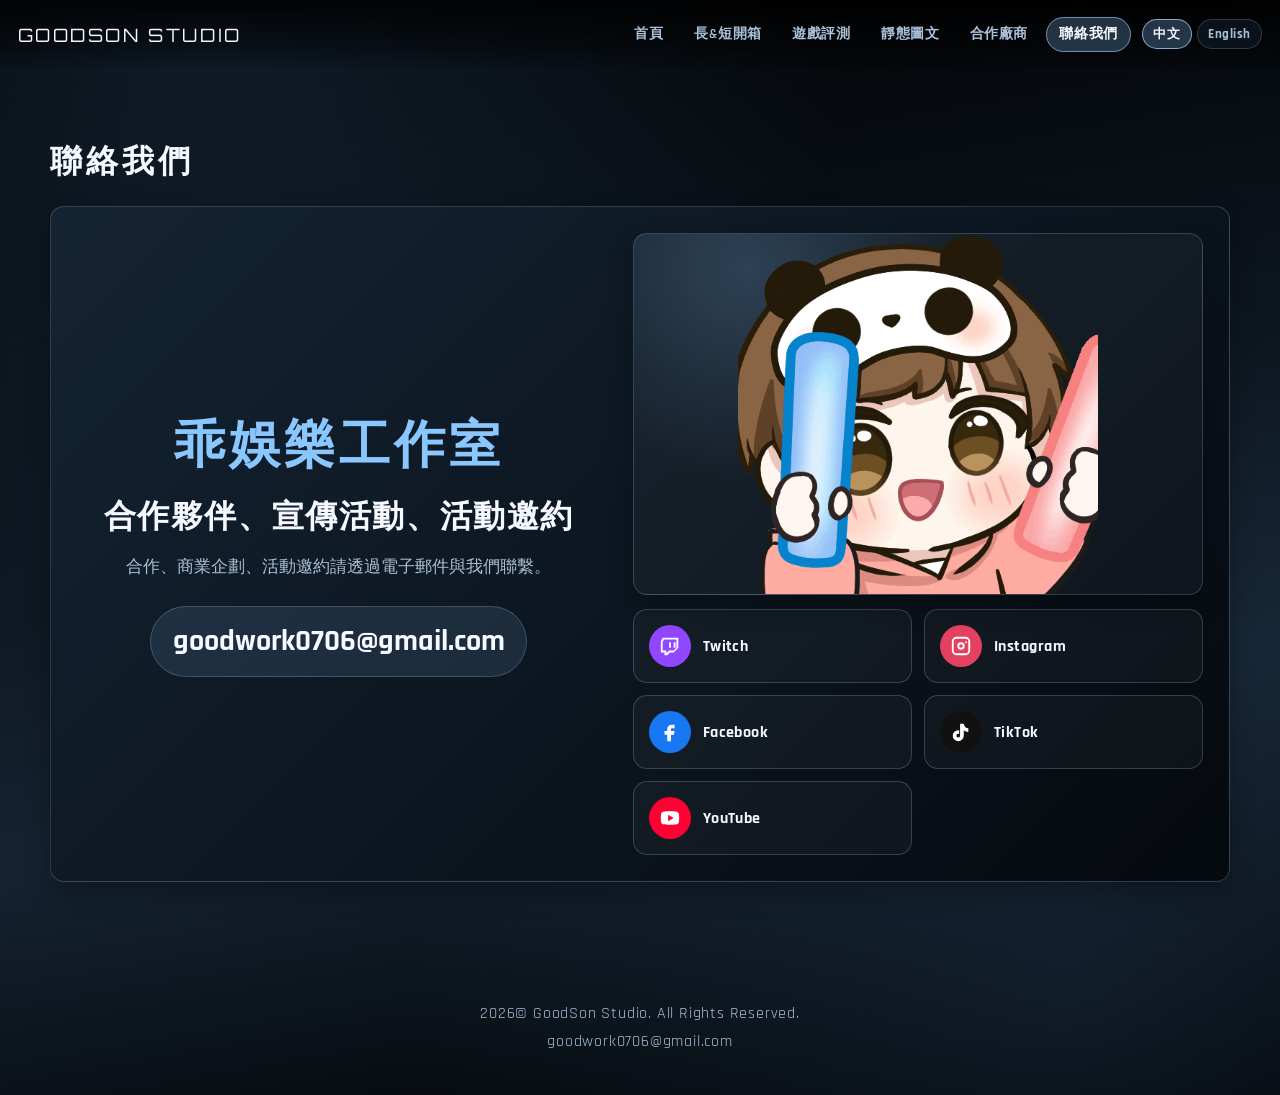
==== contact/index.html @ cb50924c "v1.0" ====
<!doctype html>
<html lang="zh-Hant">
  <head>
    <meta charset="utf-8" />
    <meta name="viewport" content="width=device-width, initial-scale=1" />
    <title>GoodSon Studio</title>
    <link rel="preconnect" href="https://fonts.googleapis.com" />
    <link rel="preconnect" href="https://fonts.gstatic.com" crossorigin />
    <link
      href="https://fonts.googleapis.com/css2?family=Orbitron:wght@500;700&family=Rajdhani:wght@400;500;600;700&display=swap"
      rel="stylesheet"
    />
    <link rel="icon" type="image/x-icon" href="../assets/logo.ico" />
    <link rel="stylesheet" href="../style.css" />
  </head>
  <body
    data-page="contact"
    data-root-path="../"
    data-settings-path="../setting.json"
  >
    <header class="site-header">
      <a id="brand-link" class="brand" href="./"></a>
      <div class="site-header-actions">
        <button
          id="menu-toggle"
          class="menu-toggle"
          type="button"
          data-action="toggle-menu"
          aria-label=""
          aria-expanded="false"
          aria-controls="nav-list"
        ></button>
        <nav class="site-nav" aria-label="">
          <ul id="nav-list"></ul>
        </nav>
        <div
          id="lang-switch"
          class="lang-switch"
          role="group"
          aria-label=""
        ></div>
      </div>
    </header>

    <main>
      <section id="philosophy" class="content-section">
        <header class="section-header">
          <h2 id="philosophy-title"></h2>
        </header>
        <div id="philosophy-grid" class="philosophy-grid"></div>
      </section>

      <section id="videos" class="content-section">
        <header class="section-header">
          <h2 id="videos-title"></h2>
        </header>
        <div id="videos-grid" class="media-grid"></div>
      </section>

      <section id="games" class="content-section">
        <header class="section-header">
          <h2 id="games-title"></h2>
        </header>
        <div id="games-grid" class="media-grid"></div>
      </section>

      <section id="photography" class="content-section">
        <header class="section-header">
          <h2 id="photography-title"></h2>
        </header>
        <div id="photography-grid" class="media-grid"></div>
      </section>

      <section id="partners" class="content-section">
        <header class="section-header">
          <h2 id="partners-title"></h2>
        </header>
        <div id="partners-grid" class="partner-masonry"></div>
      </section>

      <section id="contact" class="content-section">
        <header class="section-header">
          <h2 id="contact-title"></h2>
        </header>
        <div class="contact-panel">
          <img id="line-qr" class="line-qr" alt="" />
          <div class="contact-links">
            <a
              id="line-link"
              class="contact-link"
              target="_blank"
              rel="noopener noreferrer"
            ></a>
            <a id="email-link" class="contact-link"></a>
          </div>
        </div>
      </section>
    </main>

    <footer class="site-footer">
      <p id="footer-text"></p>
    </footer>

    <div id="modal" class="modal" hidden>
      <div class="modal-scrim" data-action="close-modal"></div>
      <div
        class="modal-dialog"
        role="dialog"
        aria-modal="true"
        aria-labelledby="modal-title"
      >
        <button
          id="modal-close"
          class="modal-close"
          type="button"
          data-action="close-modal"
          aria-label=""
        ></button>
        <h3 id="modal-title"></h3>
        <div id="modal-body"></div>
      </div>
    </div>

    <script src="../main.js" defer></script>
  </body>
</html>
---- style.css ----
:root {
  --color-base: #000000;
  --color-deep: #152331;
  --color-panel: #0f1b28;
  --color-panel-soft: #142435;
  --color-border: rgba(185, 214, 245, 0.22);
  --color-text: #f5f8ff;
  --color-text-soft: #aac0d7;
  --color-highlight: #8bc7ff;
  --color-overlay: rgba(0, 0, 0, 0.66);
  --font-display: "Orbitron", "Segoe UI", sans-serif;
  --font-body: "Rajdhani", "Trebuchet MS", sans-serif;
  --max-width: 1180px;
  --radius-md: 14px;
  --radius-lg: 20px;
  --shadow-card: 0 18px 46px rgba(0, 0, 0, 0.42);
  --shadow-soft: 0 10px 26px rgba(0, 0, 0, 0.3);
  --transition-fast: 180ms ease;
  --transition-base: 280ms cubic-bezier(0.2, 0.8, 0.2, 1);
  --media-cols-desktop: 3;
  --media-cols-tablet: 2;
  --media-cols-mobile: 1;
  --header-height: 68px;
  --cursor-mouse: url("data:image/svg+xml,%3Csvg width='32' height='32' viewBox='0 0 32 32' xmlns='http://www.w3.org/2000/svg'%3E%3Cg fill='none' stroke='%23f5f8ff' stroke-width='1.8' stroke-linecap='round' stroke-linejoin='round'%3E%3Cpath d='M16 3.5c-4.15 0-7.5 3.35-7.5 7.5v10c0 4.15 3.35 7.5 7.5 7.5s7.5-3.35 7.5-7.5V11c0-4.15-3.35-7.5-7.5-7.5Z' fill='%230b121b'/%3E%3Cpath d='M16 4v8'/%3E%3Cpath d='M16 12.5v3.5' stroke='%238bc7ff'/%3E%3Cpath d='M8.8 12.5h14.4' opacity='.45'/%3E%3C/g%3E%3C/svg%3E") 16 16, auto;
}

*,
*::before,
*::after {
  box-sizing: border-box;
}

html {
  scroll-behavior: smooth;
}

body {
  margin: 0;
  color: var(--color-text);
  font-family: var(--font-body);
  background:
    radial-gradient(circle at 16% 0%, rgba(59, 101, 143, 0.25), transparent 42%),
    radial-gradient(circle at 84% 90%, rgba(37, 64, 92, 0.34), transparent 46%),
    linear-gradient(170deg, var(--color-base) 0%, var(--color-deep) 66%, var(--color-base) 100%);
  min-height: 100vh;
  cursor: var(--cursor-mouse);
}

img,
video {
  max-width: 100%;
  display: block;
}

a {
  color: inherit;
  text-decoration: none;
  cursor: var(--cursor-mouse);
}

button,
[role="button"],
input,
select,
textarea {
  cursor: var(--cursor-mouse);
}

.site-header {
  position: fixed;
  top: 0;
  left: 0;
  right: 0;
  z-index: 30;
  height: var(--header-height);
  display: flex;
  align-items: center;
  justify-content: space-between;
  padding: 0 1.1rem;
  background: linear-gradient(to bottom, rgba(0, 0, 0, 0.82), rgba(0, 0, 0, 0.35) 70%, transparent);
  backdrop-filter: blur(6px);
}

.brand {
  font-family: var(--font-display);
  font-size: clamp(0.9rem, 2vw, 1.15rem);
  letter-spacing: 0.14em;
  text-transform: uppercase;
}

.site-header-actions {
  display: flex;
  align-items: center;
  gap: 0.7rem;
}

.menu-toggle {
  display: none;
  border: 1px solid var(--color-border);
  background: rgba(13, 23, 33, 0.78);
  color: var(--color-text);
  border-radius: 999px;
  padding: 0.36rem 0.72rem;
  font-family: var(--font-body);
  font-weight: 700;
  letter-spacing: 0.04em;
  cursor: pointer;
  transition: color var(--transition-fast), border-color var(--transition-fast), background-color var(--transition-fast);
}

.menu-toggle:hover,
.menu-toggle:focus-visible {
  color: var(--color-text);
  border-color: rgba(176, 219, 255, 0.62);
  background: rgba(121, 183, 241, 0.2);
}

.site-nav {
  position: relative;
}

.site-nav ul {
  list-style: none;
  display: flex;
  align-items: center;
  gap: 0.4rem;
  margin: 0;
  padding: 0;
}

.site-nav a {
  font-weight: 600;
  font-size: 0.9rem;
  letter-spacing: 0.04em;
  color: var(--color-text-soft);
  padding: 0.45rem 0.75rem;
  border-radius: 999px;
  transition: color var(--transition-fast), background-color var(--transition-fast);
}

.site-nav a:hover,
.site-nav a:focus-visible {
  color: var(--color-text);
  background-color: rgba(127, 185, 240, 0.2);
}

.site-nav a[aria-current="page"] {
  color: var(--color-text);
  background-color: rgba(127, 185, 240, 0.26);
  border: 1px solid rgba(176, 219, 255, 0.54);
}

.lang-switch {
  display: inline-flex;
  gap: 0.32rem;
}

.lang-btn {
  border: 1px solid var(--color-border);
  background: rgba(13, 23, 33, 0.78);
  color: var(--color-text-soft);
  border-radius: 999px;
  padding: 0.34rem 0.65rem;
  font-family: var(--font-body);
  font-weight: 700;
  letter-spacing: 0.04em;
  cursor: pointer;
  transition: color var(--transition-fast), border-color var(--transition-fast), background-color var(--transition-fast);
}

.lang-btn:hover,
.lang-btn:focus-visible {
  color: var(--color-text);
  border-color: rgba(176, 219, 255, 0.58);
  background: rgba(121, 183, 241, 0.2);
}

.lang-btn.is-active {
  color: var(--color-text);
  background: rgba(121, 183, 241, 0.28);
  border-color: rgba(176, 219, 255, 0.7);
}

.hero {
  position: relative;
  min-height: 100svh;
  isolation: isolate;
  display: grid;
  place-items: center;
}

.hero-video {
  position: absolute;
  inset: 0;
  width: 100%;
  height: 100%;
  object-fit: cover;
}

.hero-overlay {
  position: absolute;
  inset: 0;
  background:
    linear-gradient(to top, rgba(0, 0, 0, 0.84) 0%, rgba(0, 0, 0, 0.3) 46%, rgba(0, 0, 0, 0.7) 100%),
    radial-gradient(circle at center, rgba(64, 108, 156, 0.15), transparent 62%);
}

.hero-content {
  position: relative;
  z-index: 2;
  width: min(92vw, 980px);
  text-align: center;
  padding-top: calc(var(--header-height) + 0.8rem);
  animation: reveal-up 900ms var(--transition-base) both;
}

.hero-logo {
  width: min(74vw, 540px);
  margin: 0 auto 1rem;
  filter: drop-shadow(0 15px 30px rgba(0, 0, 0, 0.6));
}

#hero-headline {
  margin: 0;
  font-family: var(--font-display);
  font-size: clamp(1.3rem, 3.7vw, 2.7rem);
  letter-spacing: 0.06em;
  text-transform: uppercase;
}

#hero-description {
  margin: 0.9rem auto 0;
  max-width: 680px;
  font-size: clamp(1rem, 2.2vw, 1.25rem);
  color: var(--color-text-soft);
}

.scroll-hint {
  margin-top: 1.25rem;
  display: inline-block;
  padding: 0.28rem 0.9rem;
  border: 1px solid var(--color-border);
  border-radius: 999px;
  color: var(--color-text-soft);
  letter-spacing: 0.04em;
  font-size: 0.9rem;
}

main {
  position: relative;
  z-index: 1;
}

body.route-page main {
  padding-top: calc(var(--header-height) + 1.9rem);
}

body.has-page-hero main {
  min-height: 30vh;
  padding-top: 0;
}

body.route-page .content-section {
  padding-top: clamp(1.4rem, 4vw, 2.6rem);
}

body.has-page-hero .content-section {
  padding-top: clamp(1.7rem, 3vw, 2.5rem);
}

body.has-page-hero .content-section > .section-header {
  display: none;
}

.content-section {
  width: min(94vw, var(--max-width));
  margin: 0 auto;
  padding: clamp(3.4rem, 8vw, 6rem) 0;
}

.page-hero {
  position: relative;
  z-index: 1;
  height: 70vh;
  min-height: 460px;
  display: grid;
  place-items: center;
  padding: calc(var(--header-height) + 2rem) 1.2rem 2rem;
  overflow: hidden;
  isolation: isolate;
  background-position: center center;
  background-repeat: no-repeat;
  background-size: cover;
}

.page-hero::before,
.page-hero::after {
  content: "";
  position: absolute;
  inset: 0;
  z-index: -1;
  pointer-events: none;
}

.page-hero::before {
  background:
    radial-gradient(circle at 50% 45%, rgba(5, 12, 20, 0.18), rgba(0, 0, 0, 0.52) 74%),
    linear-gradient(180deg, rgba(0, 0, 0, 0.28), rgba(0, 0, 0, 0.62));
}

.page-hero::after {
  background: linear-gradient(180deg, transparent 68%, rgba(0, 0, 0, 0.88));
}

.page-hero-content {
  width: min(92vw, 940px);
  text-align: center;
  transform: translateY(0.6rem);
}

.page-hero-content h1 {
  margin: 0;
  font-family: var(--font-display);
  font-size: clamp(3.1rem, 8vw, 7.4rem);
  line-height: 0.95;
  letter-spacing: 0.08em;
  text-transform: uppercase;
  color: var(--color-text);
  text-shadow: 0 8px 34px rgba(0, 0, 0, 0.82);
}

.page-hero-content p {
  margin: clamp(0.85rem, 2vw, 1.35rem) auto 0;
  max-width: 720px;
  color: rgba(245, 248, 255, 0.9);
  font-size: clamp(1.18rem, 2vw, 1.65rem);
  font-weight: 700;
  letter-spacing: 0.12em;
  line-height: 1.45;
  text-shadow: 0 6px 22px rgba(0, 0, 0, 0.82);
}

.section-header {
  margin-bottom: 1.4rem;
}

.section-header h2 {
  margin: 0;
  font-family: var(--font-display);
  text-transform: uppercase;
  letter-spacing: 0.12em;
  font-size: clamp(1.15rem, 3vw, 2rem);
}

#philosophy {
  position: relative;
  overflow: hidden;
  isolation: isolate;
  padding-top: clamp(4rem, 9vw, 7rem);
}

#philosophy::before {
  content: "";
  position: absolute;
  inset: clamp(1rem, 4vw, 3rem) -7vw auto;
  z-index: -2;
  height: min(74vw, 680px);
  background:
    radial-gradient(circle at 18% 28%, rgba(139, 199, 255, 0.22), transparent 31%),
    radial-gradient(circle at 78% 18%, rgba(51, 82, 116, 0.34), transparent 34%),
    linear-gradient(135deg, rgba(21, 35, 49, 0.52), rgba(0, 0, 0, 0.05));
  filter: blur(4px);
}

#philosophy::after {
  content: "MANIFESTO";
  position: absolute;
  top: clamp(2.5rem, 7vw, 5.5rem);
  right: min(4vw, 2.5rem);
  z-index: -1;
  color: rgba(255, 255, 255, 0.035);
  font-family: var(--font-display);
  font-size: clamp(3.2rem, 13vw, 10rem);
  letter-spacing: 0.12em;
  line-height: 1;
  pointer-events: none;
}

#philosophy .section-header {
  position: relative;
  display: flex;
  align-items: end;
  justify-content: space-between;
  gap: 1rem;
  margin-bottom: clamp(1.4rem, 4vw, 2.4rem);
  padding-left: clamp(1rem, 4vw, 3.5rem);
}

#philosophy .section-header::after {
  content: "";
  flex: 1;
  height: 1px;
  min-width: 80px;
  background: linear-gradient(90deg, rgba(139, 199, 255, 0.68), transparent);
}

.philosophy-grid {
  display: grid;
  grid-template-columns: 1fr;
  max-width: 1040px;
  margin: 0 auto;
}

.philosophy-card {
  position: relative;
  min-height: auto;
  display: flex;
  flex-direction: column;
  justify-content: flex-start;
  overflow: hidden;
  border: 1px solid rgba(175, 213, 249, 0.18);
  border-radius: clamp(18px, 2vw, 28px);
  background:
    linear-gradient(155deg, rgba(255, 255, 255, 0.08), transparent 28%),
    radial-gradient(circle at 14% 10%, rgba(139, 199, 255, 0.18), transparent 42%),
    linear-gradient(145deg, rgba(21, 35, 49, 0.9), rgba(4, 8, 13, 0.96));
  box-shadow: 0 22px 60px rgba(0, 0, 0, 0.36);
  padding: clamp(1.65rem, 4vw, 3.2rem);
  transition: transform var(--transition-base), border-color var(--transition-base), box-shadow var(--transition-base);
}

.philosophy-card.has-philosophy-image {
  display: grid;
  grid-template-columns: minmax(260px, 0.82fr) minmax(0, 1fr);
  gap: clamp(1.2rem, 3vw, 2.5rem);
  align-items: stretch;
  padding: clamp(1rem, 2vw, 1.35rem);
}

.philosophy-media {
  position: relative;
  min-height: 520px;
  margin: 0;
  overflow: hidden;
  border: 1px solid rgba(175, 213, 249, 0.18);
  border-radius: clamp(16px, 1.8vw, 24px);
  background: rgba(255, 255, 255, 0.04);
}

.philosophy-media img {
  width: 100%;
  height: 100%;
  object-fit: contain;
  object-position: center center;
}

.philosophy-body {
  display: flex;
  flex-direction: column;
  justify-content: center;
  min-width: 0;
  padding: clamp(0.8rem, 2vw, 1.85rem);
}

.philosophy-card:nth-child(1) {
  grid-row: auto;
  background:
    linear-gradient(150deg, rgba(139, 199, 255, 0.2), transparent 34%),
    radial-gradient(circle at 22% 22%, rgba(255, 255, 255, 0.12), transparent 24%),
    linear-gradient(150deg, rgba(19, 42, 64, 0.96), rgba(0, 0, 0, 0.96));
}

.philosophy-card::before {
  content: "GOODSON STUDIO";
  position: absolute;
  top: clamp(1.15rem, 3vw, 2rem);
  right: clamp(1.2rem, 3vw, 2.4rem);
  color: rgba(139, 199, 255, 0.82);
  font-family: var(--font-display);
  font-size: 0.72rem;
  letter-spacing: 0.18em;
}

.philosophy-card::after {
  content: "";
  position: absolute;
  inset: auto 1.1rem 1.1rem;
  height: 1px;
  background: linear-gradient(90deg, rgba(139, 199, 255, 0.7), transparent);
  transform: scaleX(0.35);
  transform-origin: left;
  opacity: 0.58;
  transition: transform var(--transition-base), opacity var(--transition-base);
}

.philosophy-card:hover {
  transform: translateY(-6px);
  border-color: rgba(154, 203, 251, 0.52);
  box-shadow: 0 28px 74px rgba(0, 0, 0, 0.48);
}

.philosophy-card:hover::after {
  transform: scaleX(1);
  opacity: 1;
}

.philosophy-card h3 {
  position: relative;
  margin: 0 0 clamp(1.25rem, 3vw, 2rem);
  font-family: var(--font-display);
  font-size: clamp(1.45rem, 3vw, 2.35rem);
  letter-spacing: 0.05em;
  line-height: 1.25;
}

.philosophy-card:nth-child(1) h3 {
  max-width: 100%;
}

.philosophy-copy {
  position: relative;
  display: grid;
  gap: clamp(1rem, 2.4vw, 1.55rem);
}

.philosophy-copy p {
  position: relative;
  margin: 0;
  color: var(--color-text-soft);
  font-size: clamp(1.05rem, 1.55vw, 1.22rem);
  line-height: 1.78;
}

.philosophy-copy strong {
  color: var(--color-text);
  font-size: clamp(1.18rem, 1.7vw, 1.45rem);
  font-weight: 700;
  line-height: 1.45;
}

.videos-page-layout {
  display: grid;
  gap: clamp(3rem, 7vw, 5.2rem);
}

.videos-content-section {
  position: relative;
  display: grid;
  gap: clamp(1.45rem, 3.4vw, 2.5rem);
  padding: clamp(1.1rem, 2.6vw, 1.8rem);
  border: 1px solid rgba(175, 213, 249, 0.14);
  border-radius: clamp(18px, 2vw, 28px);
  background:
    linear-gradient(155deg, rgba(255, 255, 255, 0.055), transparent 34%),
    radial-gradient(circle at 14% 0%, rgba(139, 199, 255, 0.18), transparent 40%),
    linear-gradient(145deg, rgba(10, 18, 28, 0.88), rgba(0, 0, 0, 0.72));
  box-shadow: 0 24px 70px rgba(0, 0, 0, 0.34);
  overflow: hidden;
}

.videos-content-section::before {
  content: "";
  position: absolute;
  inset: 0;
  pointer-events: none;
  background: linear-gradient(90deg, rgba(139, 199, 255, 0.18), transparent 42%);
  opacity: 0.55;
}

.videos-section-title,
.videos-category-title,
.videos-category-grid {
  position: relative;
  z-index: 1;
}

.videos-section-title {
  margin: 0;
  font-family: var(--font-display);
  font-size: clamp(2.25rem, 5.8vw, 4.7rem);
  line-height: 0.95;
  letter-spacing: 0.1em;
  text-transform: uppercase;
  color: var(--color-text);
  text-shadow: 0 10px 32px rgba(0, 0, 0, 0.62);
}

.videos-category {
  display: grid;
  gap: 1rem;
}

.videos-category-title {
  width: fit-content;
  margin: 0;
  padding: 0.32rem 0.9rem;
  border: 1px solid rgba(176, 219, 255, 0.34);
  border-radius: 999px;
  background: rgba(139, 199, 255, 0.1);
  color: var(--color-text);
  font-size: clamp(1.25rem, 2.4vw, 1.8rem);
  font-weight: 700;
  letter-spacing: 0.08em;
}

.videos-category-grid {
  width: 100%;
  max-width: none;
}

.videos-category-grid.media-grid,
.videos-category-grid.instagram-embed-grid {
  display: flex;
  grid-template-columns: none;
  gap: clamp(0.9rem, 2vw, 1.25rem);
  margin: 0;
  max-width: none;
  overflow-x: auto;
  overflow-y: hidden;
  overscroll-behavior-inline: contain;
  padding: 0.15rem 0.2rem 1rem;
  scroll-padding-inline: 0.2rem;
  scroll-snap-type: x mandatory;
  scrollbar-color: rgba(139, 199, 255, 0.62) rgba(255, 255, 255, 0.08);
  scrollbar-width: thin;
  user-select: none;
  -webkit-overflow-scrolling: touch;
}

.videos-category-grid.is-grabbed,
.videos-category-grid.is-dragging,
body.is-horizontal-dragging {
  cursor: var(--cursor-mouse);
}

.videos-category-grid.is-dragging * {
  pointer-events: none;
}

.videos-category-grid.media-grid::-webkit-scrollbar,
.videos-category-grid.instagram-embed-grid::-webkit-scrollbar {
  height: 8px;
}

.videos-category-grid.media-grid::-webkit-scrollbar-track,
.videos-category-grid.instagram-embed-grid::-webkit-scrollbar-track {
  border-radius: 999px;
  background: rgba(255, 255, 255, 0.08);
}

.videos-category-grid.media-grid::-webkit-scrollbar-thumb,
.videos-category-grid.instagram-embed-grid::-webkit-scrollbar-thumb {
  border-radius: 999px;
  background: linear-gradient(90deg, rgba(139, 199, 255, 0.76), rgba(176, 219, 255, 0.34));
}

.videos-category-grid > .media-card,
.videos-category-grid > .instagram-drag-card,
.videos-category-grid > .instagram-media {
  flex: 0 0 clamp(280px, 30vw, 390px);
  scroll-snap-align: start;
}

.videos-category-grid > .instagram-drag-card,
.videos-category-grid > .instagram-media {
  flex-basis: clamp(320px, 32vw, 430px);
}

.instagram-drag-card {
  position: relative;
  min-width: 0;
}

.instagram-drag-card .instagram-media {
  min-height: 460px;
}

.instagram-drag-overlay {
  position: absolute;
  inset: 0;
  z-index: 3;
  display: block;
  width: 100%;
  padding: 0;
  border: 0;
  background: transparent;
  appearance: none;
}

.videos-category-grid.instagram-embed-grid .instagram-media iframe {
  pointer-events: none;
}

.instagram-modal-frame {
  width: min(86vw, 540px);
  max-width: calc(100vw - 4rem);
  max-height: none;
  margin: 0 auto;
  overflow: visible;
  overscroll-behavior: contain;
}

.instagram-modal-frame .instagram-media {
  min-width: 0 !important;
  width: 100% !important;
  max-width: 100% !important;
  margin: 0 auto !important;
}

.instagram-modal-iframe {
  display: block;
  width: 100%;
  height: min(76vh, 760px);
  min-height: 520px;
  max-height: calc(100vh - 7rem);
  border: 0;
  border-radius: 12px;
  background: #ffffff;
}

.videos-offer-section {
  position: relative;
}

.sibling-offer-section {
  margin-top: clamp(2rem, 5vw, 3.6rem);
}

.videos-offer-grid {
  display: grid;
  grid-template-columns: repeat(4, minmax(0, 1fr));
  gap: clamp(0.9rem, 2vw, 1.25rem);
}

.videos-offer-card {
  display: block;
  position: relative;
  min-height: 100%;
  overflow: hidden;
  border: 1px solid rgba(176, 219, 255, 0.2);
  border-radius: clamp(16px, 1.8vw, 24px);
  background:
    linear-gradient(160deg, rgba(139, 199, 255, 0.12), transparent 42%),
    linear-gradient(145deg, rgba(13, 24, 36, 0.94), rgba(2, 6, 10, 0.96));
  box-shadow: 0 18px 50px rgba(0, 0, 0, 0.34);
  padding: clamp(1.1rem, 2vw, 1.55rem);
  transition: transform var(--transition-fast), border-color var(--transition-fast), box-shadow var(--transition-fast);
}

.videos-offer-card:hover,
.videos-offer-card:focus-visible {
  transform: translateY(-5px);
  border-color: rgba(154, 203, 251, 0.52);
  box-shadow: 0 24px 60px rgba(0, 0, 0, 0.45);
}

.videos-offer-card::before {
  content: "";
  position: absolute;
  inset: 0 0 auto;
  height: 3px;
  background: linear-gradient(90deg, rgba(139, 199, 255, 0.95), rgba(176, 219, 255, 0.1));
}

.videos-offer-card h3 {
  margin: 0 0 0.9rem;
  font-family: var(--font-display);
  font-size: clamp(1.08rem, 1.7vw, 1.45rem);
  letter-spacing: 0.08em;
  color: var(--color-text);
}

.videos-offer-card ul {
  display: grid;
  gap: 0.46rem;
  margin: 0;
  padding: 0;
  list-style: none;
}

.videos-offer-card li {
  color: var(--color-text-soft);
  font-size: clamp(1rem, 1.25vw, 1.12rem);
  line-height: 1.45;
}

.media-grid {
  display: grid;
  gap: 0.95rem;
  grid-template-columns: repeat(var(--media-cols-desktop), minmax(0, 1fr));
}

.media-card {
  position: relative;
  background: linear-gradient(160deg, rgba(15, 27, 40, 0.94), rgba(8, 12, 17, 0.98));
  border: 1px solid var(--color-border);
  border-radius: var(--radius-md);
  overflow: clip;
  box-shadow: var(--shadow-card);
  transition: transform var(--transition-fast), border-color var(--transition-fast);
}

.media-card:hover {
  transform: translateY(-5px);
  border-color: rgba(154, 203, 251, 0.52);
}

#photography-grid .media-card {
  content-visibility: auto;
  contain-intrinsic-size: 420px;
}

.instagram-embed-grid {
  display: grid;
  grid-template-columns: repeat(3, minmax(0, 1fr));
  gap: clamp(1rem, 2vw, 1.45rem);
  max-width: 1320px;
  margin: 0 auto;
  align-items: start;
}

.instagram-embed-grid .instagram-media {
  min-width: 0 !important;
  width: 100% !important;
  max-width: 100% !important;
  margin: 0 auto !important;
}

.videos-instagram-block {
  margin-top: clamp(1.6rem, 4vw, 3rem);
}

.media-thumb {
  width: 100%;
  aspect-ratio: 16 / 9;
  object-fit: cover;
  user-select: none;
  -webkit-user-drag: none;
}

.media-thumb-button {
  display: block;
  padding: 0;
  margin: 0;
  border: none;
  width: 100%;
  background: transparent;
  cursor: pointer;
  user-select: none;
  -webkit-user-drag: none;
}

.media-content {
  padding: 0.9rem;
}

.media-content h3 {
  margin: 0;
  font-size: 1rem;
  letter-spacing: 0.03em;
  font-weight: 700;
}

.media-content p {
  margin: 0.45rem 0 0.75rem;
  color: var(--color-text-soft);
  line-height: 1.42;
}

.media-action {
  border: 1px solid var(--color-border);
  color: var(--color-text);
  background: rgba(139, 199, 255, 0.11);
  border-radius: 999px;
  padding: 0.38rem 0.84rem;
  font-family: var(--font-body);
  font-weight: 700;
  letter-spacing: 0.04em;
  cursor: pointer;
  transition: background-color var(--transition-fast), border-color var(--transition-fast);
}

.media-action:hover,
.media-action:focus-visible {
  background-color: rgba(139, 199, 255, 0.2);
  border-color: rgba(176, 219, 255, 0.65);
}

.partner-masonry {
  display: grid;
  grid-template-columns: repeat(4, minmax(0, 1fr));
  gap: 0.95rem;
}

.partner-card {
  display: flex;
  flex-direction: column;
  width: 100%;
  border: 1px solid var(--color-border);
  border-radius: var(--radius-md);
  background: linear-gradient(155deg, rgba(20, 34, 48, 0.86), rgba(10, 18, 28, 0.95));
  box-shadow: var(--shadow-soft);
  padding: 1rem;
  transition: transform var(--transition-fast), border-color var(--transition-fast);
}

.partner-card:nth-child(3n) {
  padding: 1.35rem 1rem;
}

.partner-card:nth-child(4n) {
  padding: 0.8rem 1rem 1.45rem;
}

.partner-card:hover {
  transform: translateY(-4px);
  border-color: rgba(154, 203, 251, 0.54);
}

.partner-card img {
  width: 100%;
  height: 132px;
  padding: 1.25rem;
  object-fit: contain;
  border-radius: 10px;
  background: rgba(255, 255, 255, 0.94);
}

.partner-card h3 {
  margin: 0.85rem 0 0;
  text-align: center;
  font-size: 0.98rem;
  letter-spacing: 0.05em;
}

.contact-panel {
  display: grid;
  grid-template-columns: minmax(280px, 0.92fr) minmax(320px, 1fr);
  gap: clamp(1rem, 3vw, 2rem);
  align-items: stretch;
  border: 1px solid var(--color-border);
  border-radius: var(--radius-md);
  background:
    linear-gradient(135deg, rgba(23, 40, 57, 0.82), rgba(5, 9, 14, 0.95)),
    rgba(10, 17, 25, 0.95);
  padding: clamp(1rem, 3vw, 1.6rem);
  box-shadow: var(--shadow-soft);
}

.contact-intro {
  display: flex;
  min-height: 100%;
  flex-direction: column;
  justify-content: center;
  gap: 0.9rem;
  padding: clamp(0.3rem, 2vw, 0.8rem);
}

.contact-kicker {
  margin: 0;
  color: var(--color-highlight);
  font-weight: 700;
  letter-spacing: 0.08em;
  text-transform: uppercase;
  text-align: center;
  font-size: clamp(2rem, 4vw, 4rem);
}

.contact-intro h3 {
  margin: 0;
  font-family: var(--font-display);
  font-size: clamp(1.25rem, 3vw, 2rem);
  letter-spacing: 0.05em;
  text-transform: uppercase;
  text-align: center;
}

.contact-message {
  max-width: 52ch;
  margin: 0;
  align-self: center;
  color: var(--color-text-soft);
  font-size: 1.08rem;
  line-height: 1.7;
  text-align: center;
}

.contact-email {
  display: inline-flex;
  width: fit-content;
  max-width: 100%;
  align-self: center;
  align-items: center;
  justify-content: center;
  margin-top: 0.55rem;
  padding: 0.95rem 1.35rem;
  border-radius: 999px;
  border: 1px solid var(--color-border);
  background: rgba(139, 199, 255, 0.12);
  font-size: clamp(1.56rem, 1rem + 1.6vw, 1.9rem);
  font-weight: 700;
  color: var(--color-text);
  transition: background-color var(--transition-fast), border-color var(--transition-fast);
}

.contact-email:hover,
.contact-email:focus-visible {
  background: rgba(139, 199, 255, 0.19);
  border-color: rgba(176, 219, 255, 0.56);
}

.contact-side {
  display: grid;
  gap: 0.9rem;
  align-content: start;
}

.contact-visual {
  position: relative;
  overflow: hidden;
  margin: 0;
  border: 1px solid rgba(176, 219, 255, 0.2);
  border-radius: var(--radius-md);
  background:
    radial-gradient(circle at 20% 10%, rgba(139, 199, 255, 0.2), transparent 38%),
    rgba(255, 255, 255, 0.035);
  box-shadow: var(--shadow-soft);
}

.contact-visual img {
  width: 100%;
  max-height: 360px;
  object-fit: contain;
  object-position: center;
}

.contact-socials {
  display: grid;
  grid-template-columns: repeat(2, minmax(0, 1fr));
  gap: 0.75rem;
}

.contact-social-link {
  display: flex;
  min-height: 74px;
  align-items: center;
  gap: 0.75rem;
  padding: 0.9rem;
  border: 1px solid var(--color-border);
  border-radius: var(--radius-md);
  background: rgba(255, 255, 255, 0.035);
  transition: transform var(--transition-fast), border-color var(--transition-fast), background-color var(--transition-fast);
}

.contact-social-link:hover,
.contact-social-link:focus-visible {
  transform: translateY(-3px);
  border-color: color-mix(in srgb, var(--social-color), #ffffff 20%);
  background: rgba(255, 255, 255, 0.07);
}

.contact-social-icon {
  display: grid;
  width: 42px;
  height: 42px;
  flex: 0 0 42px;
  place-items: center;
  border-radius: 50%;
  background: var(--social-color);
  color: #fff;
  font-family: var(--font-display);
  font-size: 0.88rem;
  font-weight: 700;
}

.contact-social-logo {
  width: 22px;
  height: 22px;
  object-fit: contain;
}

.contact-social-text {
  min-width: 0;
  color: var(--color-text);
  font-weight: 700;
  letter-spacing: 0.03em;
}

.site-footer {
  padding: 1.4rem 1rem 2.5rem;
  text-align: center;
  color: var(--color-text-soft);
}

.site-footer p {
  margin: 0;
  letter-spacing: 0.05em;
  line-height: 1.7;
}

.load-failure {
  position: fixed;
  bottom: 1rem;
  left: 50%;
  transform: translateX(-50%);
  margin: 0;
  z-index: 80;
  border: 1px solid rgba(255, 150, 150, 0.5);
  background: rgba(25, 0, 0, 0.86);
  color: #ffd6d6;
  border-radius: 999px;
  padding: 0.5rem 0.95rem;
}

.modal {
  position: fixed;
  inset: 0;
  z-index: 60;
  display: grid;
  place-items: center;
  padding: 1rem;
  opacity: 0;
  visibility: hidden;
  pointer-events: none;
  contain: layout paint style;
  isolation: isolate;
  transform: translateZ(0);
  will-change: opacity;
  transition: opacity 80ms ease;
}

.modal[hidden] {
  display: grid;
}

.modal.is-open {
  opacity: 1;
  visibility: visible;
  pointer-events: auto;
}

.modal-scrim {
  position: absolute;
  inset: 0;
  background: #000;
}

.modal-dialog {
  position: relative;
  z-index: 1;
  width: min(94vw, 1060px);
  height: min(92vh, 920px);
  overflow: hidden;
  padding: 1rem;
  border: 1px solid var(--color-border);
  border-radius: var(--radius-md);
  background: #05080c;
  contain: layout paint style;
  transform: translateZ(0);
}

.modal.is-video-modal .modal-dialog,
.modal.is-instagram-modal .modal-dialog {
  width: fit-content;
  height: auto;
  max-width: calc(100vw - 2rem);
  max-height: calc(100vh - 2rem);
  overflow: auto;
}

.modal.is-video-modal #modal-body,
.modal.is-instagram-modal #modal-body {
  width: fit-content;
  max-width: 100%;
}

.modal-close {
  position: absolute;
  top: 0.85rem;
  right: 0.85rem;
  width: 34px;
  height: 34px;
  border-radius: 999px;
  border: 1px solid var(--color-border);
  background: rgba(139, 199, 255, 0.15);
  color: var(--color-text);
  cursor: pointer;
}

.modal-close::before {
  content: "\00D7";
  font-size: 1.2rem;
  line-height: 1;
}

#modal-title {
  margin: 0.1rem 0 0.85rem;
  font-family: var(--font-display);
  letter-spacing: 0.05em;
  font-size: clamp(1rem, 2.3vw, 1.45rem);
}

.video-frame {
  position: relative;
  width: min(86vw, 960px);
  max-width: calc(100vw - 4rem);
  aspect-ratio: 16 / 9;
}

.video-frame iframe {
  position: absolute;
  inset: 0;
  width: 100%;
  height: 100%;
  border: none;
}

#yt-player-host {
  position: absolute;
  inset: 0;
  width: 100%;
  height: 100%;
}

.lightbox-image {
  height: calc(100% - 3rem);
  width: 100%;
  object-fit: contain;
  border-radius: 8px;
}

.lightbox-image-preview {
  filter: saturate(0.82);
}

.lightbox-loading {
  height: calc(100% - 3rem);
  display: grid;
  place-items: center;
  color: var(--color-text-soft);
  letter-spacing: 0.03em;
}

@keyframes reveal-up {
  from {
    opacity: 0;
    transform: translateY(18px);
  }
  to {
    opacity: 1;
    transform: translateY(0);
  }
}

@media (max-width: 1100px) {
  .site-header {
    height: auto;
    min-height: var(--header-height);
    padding-top: 0.68rem;
    padding-bottom: 0.68rem;
  }

  .menu-toggle {
    display: inline-flex;
    align-items: center;
    justify-content: center;
  }

  .site-header-actions {
    margin-left: auto;
    position: relative;
    gap: 0.48rem;
  }

  .site-nav {
    position: absolute;
    top: calc(100% + 0.6rem);
    right: 0;
    width: min(82vw, 330px);
    padding: 0.68rem;
    border: 1px solid var(--color-border);
    border-radius: 14px;
    background: linear-gradient(170deg, rgba(9, 15, 23, 0.96), rgba(20, 34, 50, 0.96));
    box-shadow: 0 18px 40px rgba(0, 0, 0, 0.5);
    opacity: 0;
    transform: translateY(-8px);
    pointer-events: none;
    transition: opacity var(--transition-fast), transform var(--transition-fast);
  }

  body.menu-open .site-nav {
    opacity: 1;
    transform: translateY(0);
    pointer-events: auto;
  }

  .site-nav ul {
    flex-direction: column;
    align-items: stretch;
    gap: 0.35rem;
  }

  .site-nav a {
    display: block;
    text-align: center;
    font-size: 0.9rem;
    padding: 0.48rem 0.65rem;
  }

  .lang-switch {
    position: relative;
    z-index: 1;
  }

  .philosophy-grid {
    grid-template-columns: 1fr;
  }

  .philosophy-card,
  .philosophy-card:nth-child(1) {
    min-height: auto;
  }

  .philosophy-card.has-philosophy-image {
    grid-template-columns: 1fr;
  }

  .philosophy-media {
    min-height: 460px;
  }

  .media-grid {
    grid-template-columns: repeat(var(--media-cols-tablet), minmax(0, 1fr));
  }

  .instagram-embed-grid {
    grid-template-columns: repeat(2, minmax(0, 1fr));
  }

  .videos-category-grid > .media-card,
  .videos-category-grid > .instagram-drag-card,
  .videos-category-grid > .instagram-media {
    flex-basis: clamp(280px, 46vw, 360px);
  }

  .videos-offer-grid {
    grid-template-columns: repeat(2, minmax(0, 1fr));
  }
}

@media (max-width: 760px) {
  .brand {
    text-align: left;
  }

  .site-nav {
    width: min(92vw, 330px);
  }

  .site-header-actions {
    gap: 0.38rem;
  }

  .hero-content {
    padding-top: 6.2rem;
  }

  .page-hero {
    min-height: 430px;
    background-position: center top;
  }

  .page-hero-content h1 {
    font-size: clamp(2.6rem, 12vw, 4.4rem);
  }

  .page-hero-content p {
    font-size: clamp(1rem, 4vw, 1.25rem);
    letter-spacing: 0.08em;
  }

  .philosophy-grid {
    grid-template-columns: 1fr;
  }

  .philosophy-card,
  .philosophy-card:nth-child(1) {
    min-height: auto;
  }

  .philosophy-card::before {
    position: static;
    display: block;
    margin-bottom: 0.9rem;
  }

  .philosophy-card.has-philosophy-image {
    padding: 0.85rem;
  }

  .philosophy-media {
    min-height: 360px;
  }

  .media-grid {
    grid-template-columns: repeat(var(--media-cols-mobile), minmax(0, 1fr));
  }

  .instagram-embed-grid {
    grid-template-columns: 1fr;
    gap: 1rem;
  }

  .videos-category-grid.media-grid,
  .videos-category-grid.instagram-embed-grid {
    margin-inline: -0.25rem;
    padding-inline: 0.25rem;
  }

  .videos-category-grid > .media-card,
  .videos-category-grid > .instagram-drag-card,
  .videos-category-grid > .instagram-media {
    flex-basis: min(86vw, 360px);
  }

  .videos-offer-grid {
    grid-template-columns: 1fr;
  }

  .partner-masonry {
    grid-template-columns: repeat(2, minmax(0, 1fr));
  }

  .contact-panel {
    grid-template-columns: 1fr;
  }

  body.route-page main {
    padding-top: 6rem;
  }

  body.has-page-hero main {
    padding-top: 0;
  }
}

@media (max-width: 520px) {
  .partner-masonry {
    grid-template-columns: 1fr;
  }

  .contact-socials {
    grid-template-columns: 1fr;
  }

  .modal-dialog {
    padding: 0.8rem;
  }
}

.click-effect {
  position: fixed;
  left: 0;
  top: 0;
  z-index: 999;
  width: 10px;
  height: 10px;
  pointer-events: none;
  transform: translate(-50%, -50%);
}

.click-effect::before {
  content: "";
  position: absolute;
  inset: -8px;
  border: 1px solid rgba(255, 255, 255, 0.92);
  border-radius: 999px;
  animation: click-ring 680ms ease-out forwards;
}

.click-effect::after {
  content: "";
  position: absolute;
  inset: 2px;
  border-radius: 999px;
  background: rgba(255, 255, 255, 0.95);
  box-shadow: 0 0 12px rgba(139, 199, 255, 0.65);
  animation: click-core 320ms ease-out forwards;
}

@keyframes click-ring {
  0% {
    opacity: 0.95;
    transform: scale(0.35);
  }

  100% {
    opacity: 0;
    transform: scale(2.4);
  }
}

@keyframes click-core {
  0% {
    opacity: 1;
    transform: scale(1);
  }

  100% {
    opacity: 0;
    transform: scale(0.25);
  }
}
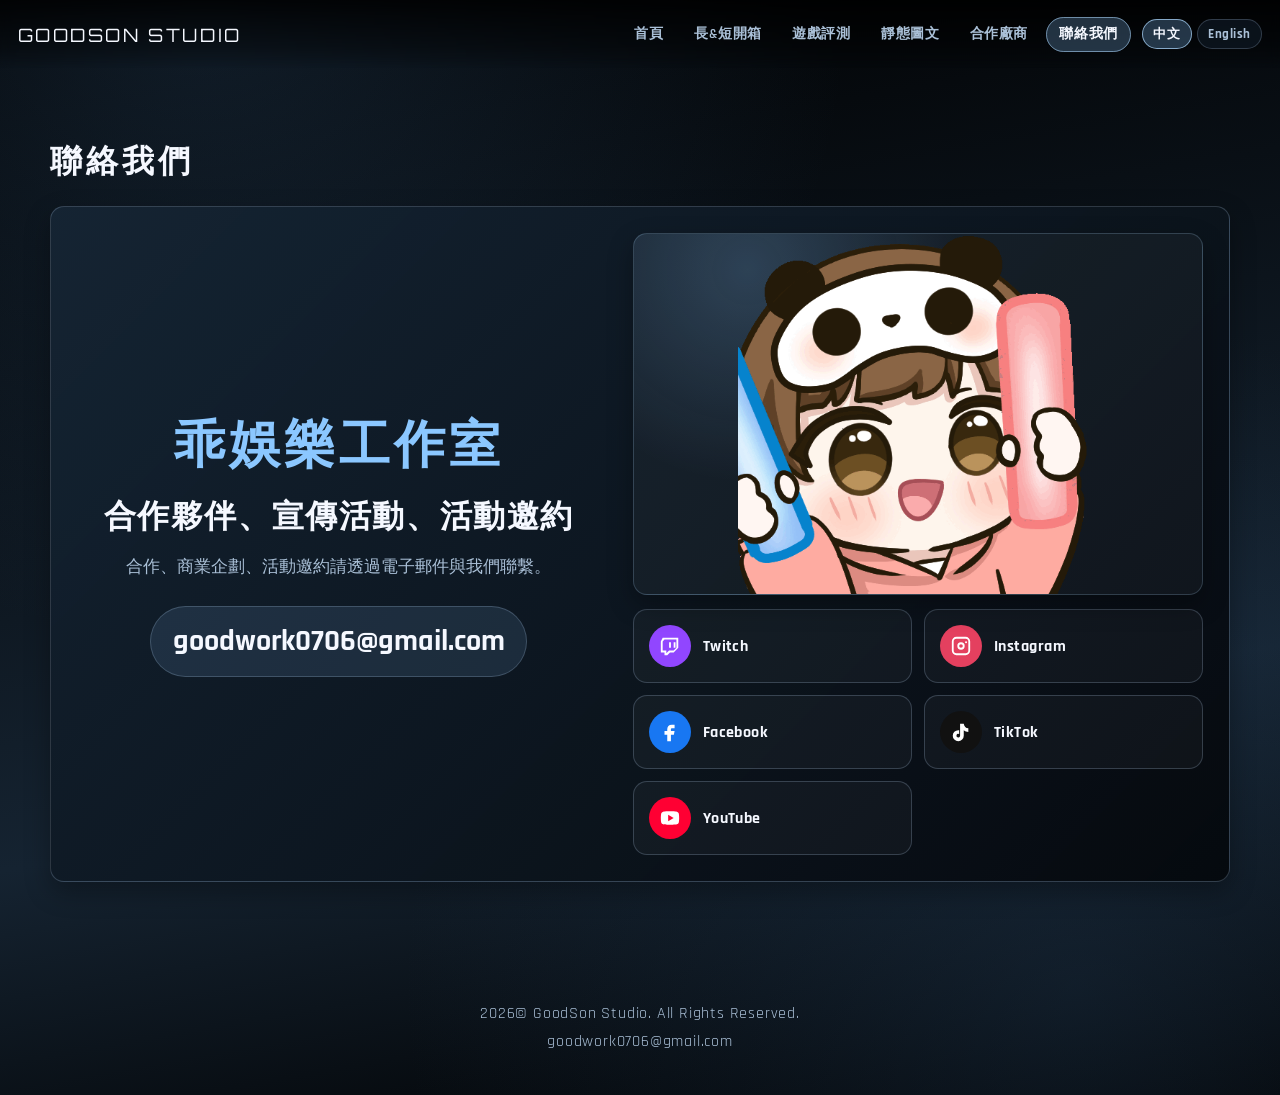
==== commit 85168b01: "feat: SEO optimization, English asset filenames, hero video compression Add baseline SEO across all " ====
--- a/contact/index.html
+++ b/contact/index.html
@@ -3,7 +3,35 @@
   <head>
     <meta charset="utf-8" />
     <meta name="viewport" content="width=device-width, initial-scale=1" />
-    <title>GoodSon Studio</title>
+    <title>聯絡我們｜GoodSon Studio 乖哥工作室</title>
+    <meta
+      name="description"
+      content="合作、商業企劃、活動邀約，歡迎透過電子郵件 goodwork0706@gmail.com 與 GoodSon Studio 聯繫。"
+    />
+    <link rel="canonical" href="https://goodson0706.com/contact/" />
+    <meta name="robots" content="index, follow, max-image-preview:large" />
+    <meta name="theme-color" content="#0a1420" />
+
+    <meta property="og:type" content="website" />
+    <meta property="og:site_name" content="GoodSon Studio" />
+    <meta property="og:title" content="聯絡我們｜GoodSon Studio 乖哥工作室" />
+    <meta
+      property="og:description"
+      content="合作、商業企劃、活動邀約，歡迎透過電子郵件與 GoodSon Studio 聯繫。"
+    />
+    <meta property="og:url" content="https://goodson0706.com/contact/" />
+    <meta property="og:image" content="https://goodson0706.com/assets/og-cover.png" />
+    <meta property="og:locale" content="zh_TW" />
+    <meta property="og:locale:alternate" content="en_US" />
+
+    <meta name="twitter:card" content="summary_large_image" />
+    <meta name="twitter:title" content="聯絡我們｜GoodSon Studio" />
+    <meta
+      name="twitter:description"
+      content="合作、商業企劃、活動邀約，歡迎來信聯繫。"
+    />
+    <meta name="twitter:image" content="https://goodson0706.com/assets/og-cover.png" />
+
     <link rel="preconnect" href="https://fonts.googleapis.com" />
     <link rel="preconnect" href="https://fonts.gstatic.com" crossorigin />
     <link
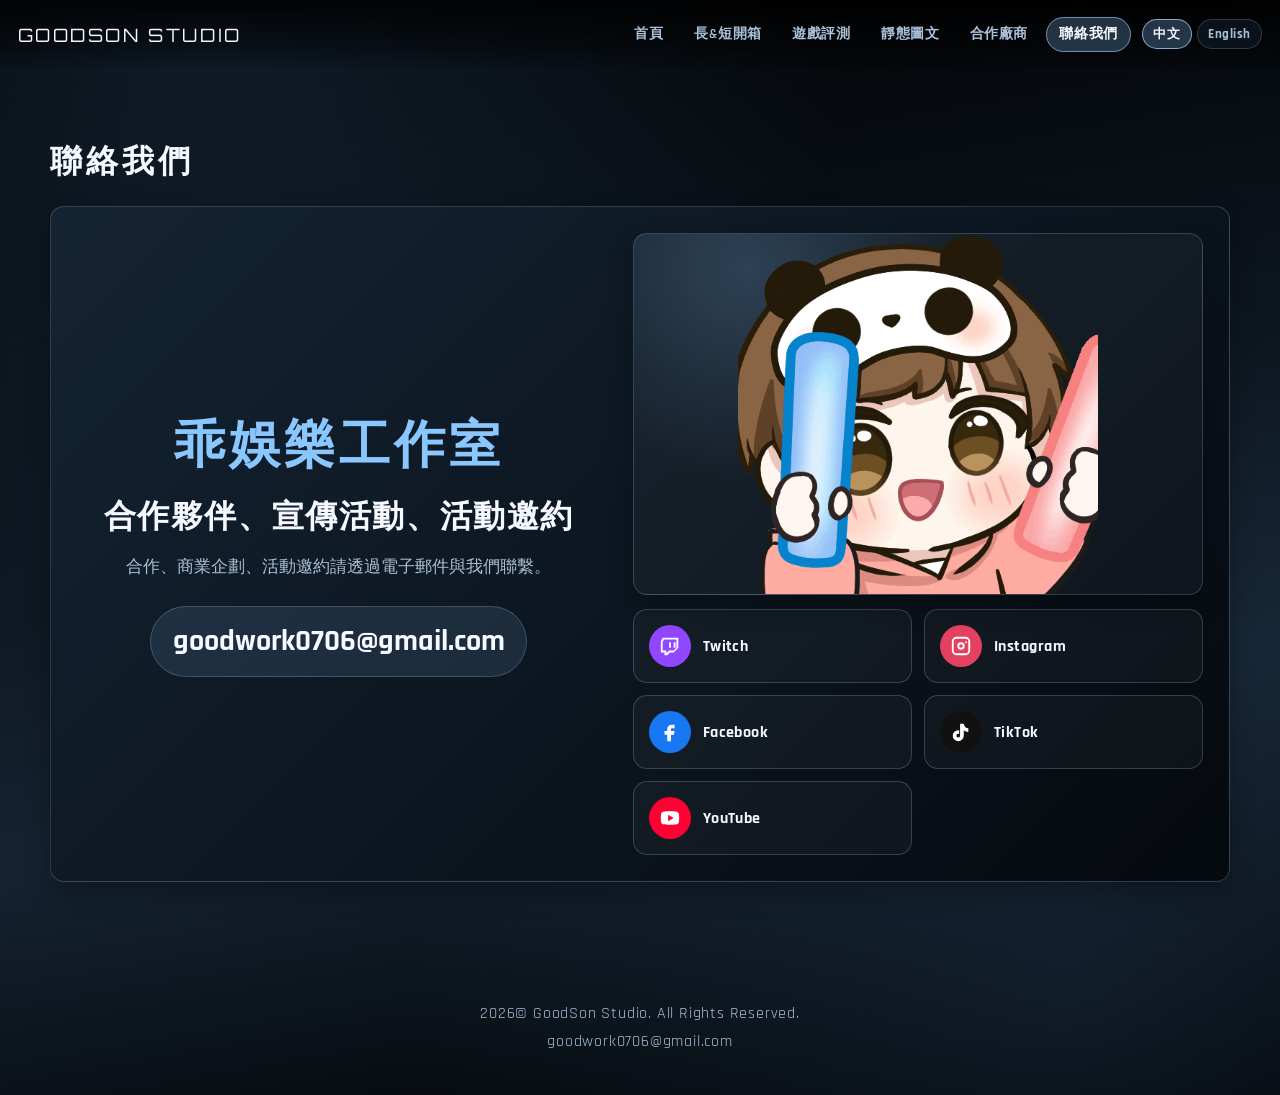
==== commit 3f09fada: "Change Keywords" ====
--- a/contact/index.html
+++ b/contact/index.html
@@ -3,18 +3,19 @@
   <head>
     <meta charset="utf-8" />
     <meta name="viewport" content="width=device-width, initial-scale=1" />
-    <title>聯絡我們｜GoodSon Studio 乖哥工作室</title>
+    <title>聯絡我們｜GoodSon Studio 乖娛樂工作室</title>
     <meta
       name="description"
       content="合作、商業企劃、活動邀約，歡迎透過電子郵件 goodwork0706@gmail.com 與 GoodSon Studio 聯繫。"
     />
+    <meta name="keywords" content="乖娛樂, 乖兒子, 阿乖, 乖, 小乖, 乖哥, GoodSon, 合作邀約, 商業企劃, 聯絡" />
     <link rel="canonical" href="https://goodson0706.com/contact/" />
     <meta name="robots" content="index, follow, max-image-preview:large" />
     <meta name="theme-color" content="#0a1420" />
 
     <meta property="og:type" content="website" />
     <meta property="og:site_name" content="GoodSon Studio" />
-    <meta property="og:title" content="聯絡我們｜GoodSon Studio 乖哥工作室" />
+    <meta property="og:title" content="聯絡我們｜GoodSon Studio 乖娛樂工作室" />
     <meta
       property="og:description"
       content="合作、商業企劃、活動邀約，歡迎透過電子郵件與 GoodSon Studio 聯繫。"
